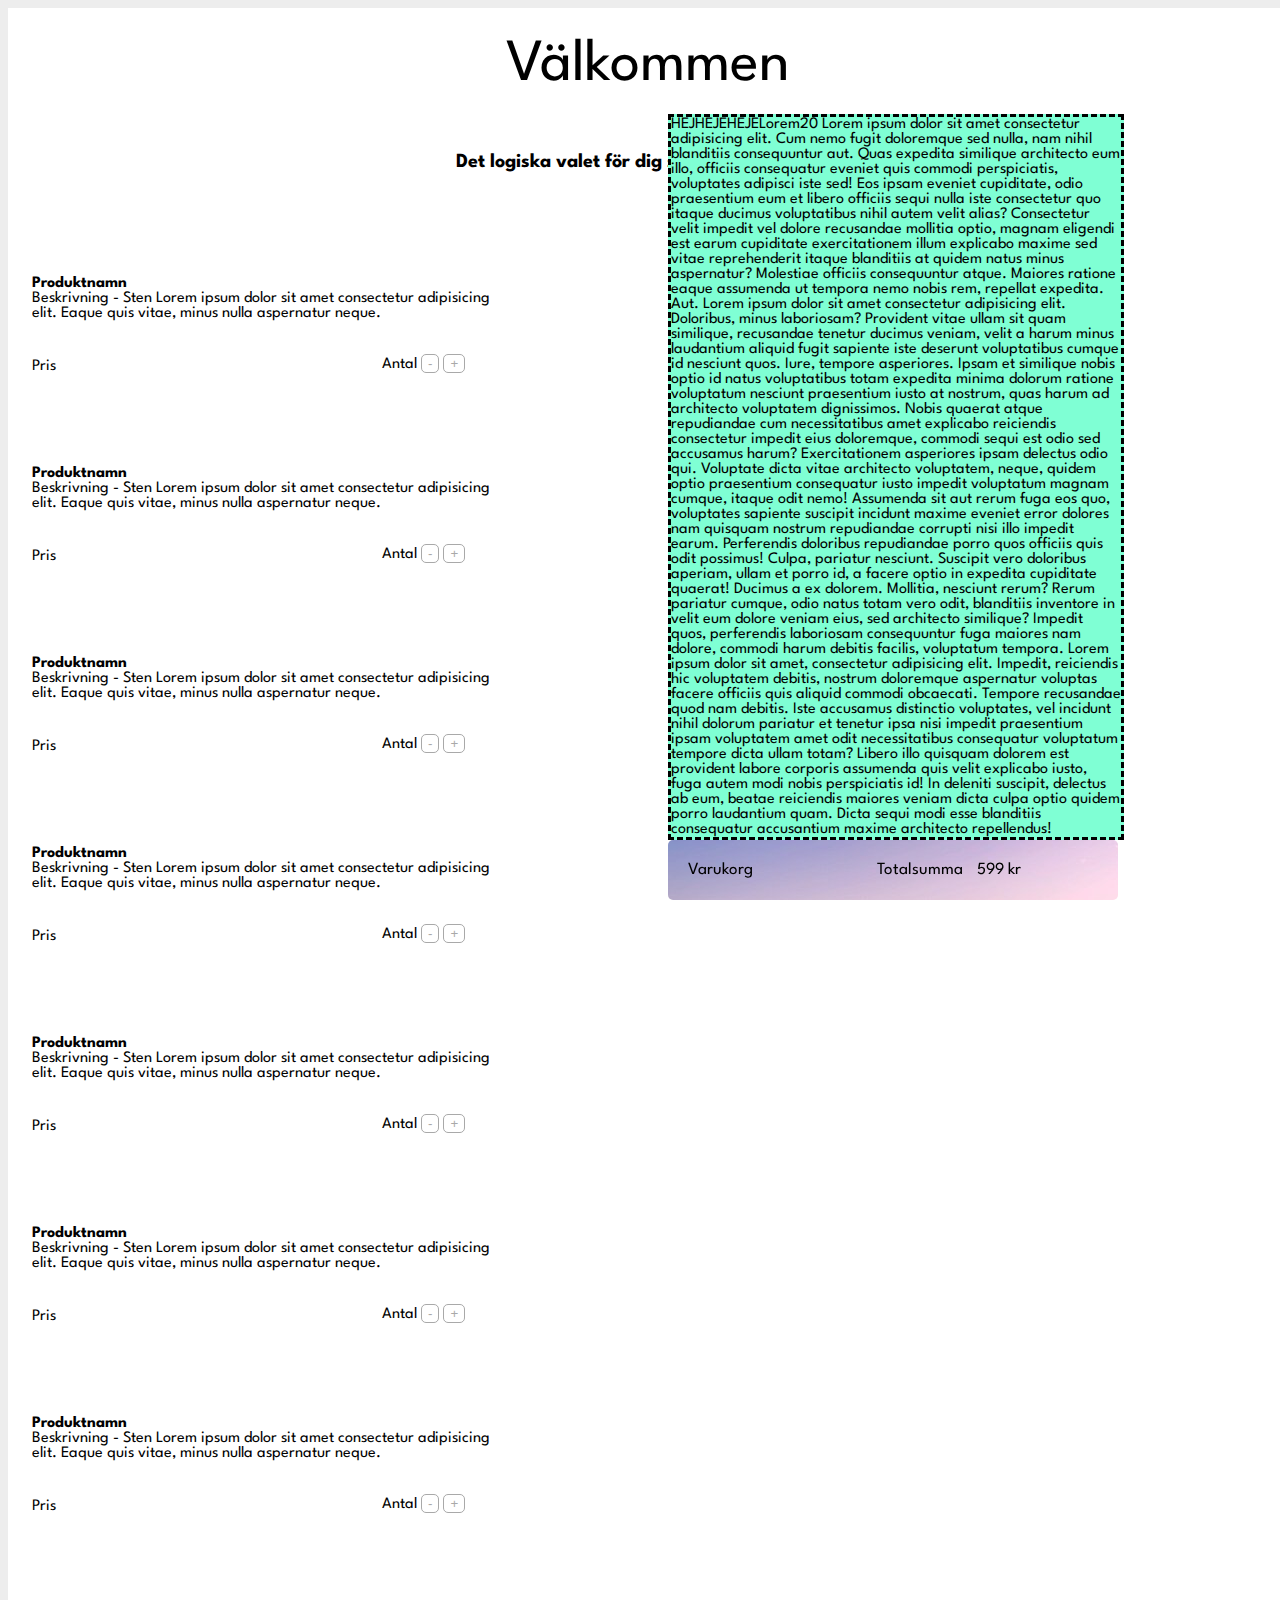
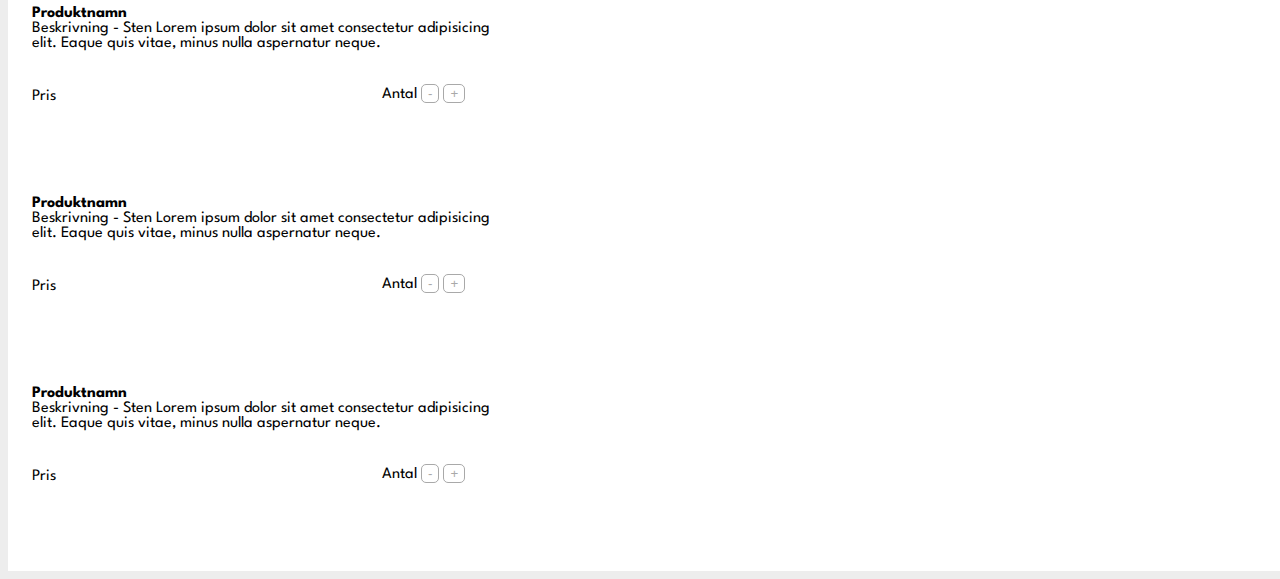
==== index.html @ 33270075 "cartexpanded" ====
<!DOCTYPE html>
<html lang="en">

<head>
    <meta charset="UTF-8">
    <meta name="viewport" content="width=device-width, initial-scale=1.0">
    <link rel="stylesheet" href="style.css">
    <title>Document</title>
    <link href="https://fonts.googleapis.com/css?family=Spartan&display=swap" rel="stylesheet">

</head>

<body>
    <header>Välkommen</header>
    <h1>Det logiska valet för dig som vill rena själen!</h1>
    <div id="container">

        <div id="productbox">
            <div class="product">
                <img src="https://via.placeholder.com/110" alt="">
                <div class="productinfo">
                    <div class="productname">Produktnamn</div>
                    <div class="description">Beskrivning - Sten Lorem ipsum dolor sit amet consectetur adipisicing elit. Eaque quis vitae, minus nulla aspernatur neque.
                    </div>
                    <div class="price">Pris</div>
                    <div class="amount">Antal</div>
                    <button class="minusbtn"> - </button>
                    <button class="plusbtn">+</button>
                </div>

            </div>
            <div class="product">
                <img src="https://via.placeholder.com/110" alt="">
                <div class="productinfo">
                    <div class="productname">Produktnamn</div>
                    <div class="description">Beskrivning - Sten Lorem ipsum dolor sit amet consectetur adipisicing elit. Eaque quis vitae, minus nulla aspernatur neque.
                    </div>
                    <div class="price">Pris</div>
                    <div class="amount">Antal</div>
                    <button class="minusbtn">-</button>
                    <button class="plusbtn">+</button>
                </div>

            </div>

            <div class="product">
                <img src="https://via.placeholder.com/110" alt="">
                <div class="productinfo">
                    <div class="productname">Produktnamn</div>
                    <div class="description">Beskrivning - Sten Lorem ipsum dolor sit amet consectetur adipisicing elit. Eaque quis vitae, minus nulla aspernatur neque.
                    </div>
                    <div class="price">Pris</div>
                    <div class="amount">Antal</div>
                    <button class="minusbtn">-</button>
                    <button class="plusbtn">+</button>
                </div>

            </div>

            <div class="product">
                <img src="https://via.placeholder.com/110" alt="">
                <div class="productinfo">
                    <div class="productname">Produktnamn</div>
                    <div class="description">Beskrivning - Sten Lorem ipsum dolor sit amet consectetur adipisicing elit. Eaque quis vitae, minus nulla aspernatur neque.
                    </div>
                    <div class="price">Pris</div>
                    <div class="amount">Antal</div>
                    <button class="minusbtn">-</button>
                    <button class="plusbtn">+</button>
                </div>

            </div>

            <div class="product">
                <img src="https://via.placeholder.com/110" alt="">
                <div class="productinfo">
                    <div class="productname">Produktnamn</div>
                    <div class="description">Beskrivning - Sten Lorem ipsum dolor sit amet consectetur adipisicing elit. Eaque quis vitae, minus nulla aspernatur neque.
                    </div>
                    <div class="price">Pris</div>
                    <div class="amount">Antal</div>
                    <button class="minusbtn">-</button>
                    <button class="plusbtn">+</button>
                </div>

            </div>

            <div class="product">
                <img src="https://via.placeholder.com/110" alt="">
                <div class="productinfo">
                    <div class="productname">Produktnamn</div>
                    <div class="description">Beskrivning - Sten Lorem ipsum dolor sit amet consectetur adipisicing elit. Eaque quis vitae, minus nulla aspernatur neque.
                    </div>
                    <div class="price">Pris</div>
                    <div class="amount">Antal</div>
                    <button class="minusbtn"> - </button>
                    <button class="plusbtn">+</button>
                </div>

            </div>
            <div class="product">
                <img src="https://via.placeholder.com/110" alt="">
                <div class="productinfo">
                    <div class="productname">Produktnamn</div>
                    <div class="description">Beskrivning - Sten Lorem ipsum dolor sit amet consectetur adipisicing elit. Eaque quis vitae, minus nulla aspernatur neque.
                    </div>
                    <div class="price">Pris</div>
                    <div class="amount">Antal</div>
                    <button class="minusbtn">-</button>
                    <button class="plusbtn">+</button>
                </div>

            </div>

            <div class="product">
                <img src="https://via.placeholder.com/110" alt="">
                <div class="productinfo">
                    <div class="productname">Produktnamn</div>
                    <div class="description">Beskrivning - Sten Lorem ipsum dolor sit amet consectetur adipisicing elit. Eaque quis vitae, minus nulla aspernatur neque.
                    </div>
                    <div class="price">Pris</div>
                    <div class="amount">Antal</div>
                    <button class="minusbtn">-</button>
                    <button class="plusbtn">+</button>
                </div>

            </div>

            <div class="product">
                <img src="https://via.placeholder.com/110" alt="">
                <div class="productinfo">
                    <div class="productname">Produktnamn</div>
                    <div class="description">Beskrivning - Sten Lorem ipsum dolor sit amet consectetur adipisicing elit. Eaque quis vitae, minus nulla aspernatur neque.
                    </div>
                    <div class="price">Pris</div>
                    <div class="amount">Antal</div>
                    <button class="minusbtn">-</button>
                    <button class="plusbtn">+</button>
                </div>

            </div>

            <div class="product">
                <img src="https://via.placeholder.com/110" alt="">
                <div class="productinfo">
                    <div class="productname">Produktnamn</div>
                    <div class="description">Beskrivning - Sten Lorem ipsum dolor sit amet consectetur adipisicing elit. Eaque quis vitae, minus nulla aspernatur neque.
                    </div>
                    <div class="price">Pris</div>
                    <div class="amount">Antal</div>
                    <button class="minusbtn">-</button>
                    <button class="plusbtn">+</button>
                </div>

            </div>


        </div>
        <div id="cartbox">
            <div id="cartexpanded">HEJHEJEHEJELorem20 Lorem ipsum dolor sit amet consectetur adipisicing elit. Cum nemo fugit doloremque sed nulla, nam nihil blanditiis consequuntur aut. Quas expedita similique architecto eum illo, officiis consequatur eveniet quis commodi perspiciatis, voluptates adipisci iste sed! Eos ipsam eveniet cupiditate, odio praesentium eum et libero officiis sequi nulla iste consectetur quo itaque ducimus voluptatibus nihil autem velit alias? Consectetur velit impedit vel dolore recusandae mollitia optio, magnam eligendi est earum cupiditate exercitationem illum explicabo maxime sed vitae reprehenderit itaque blanditiis at quidem natus minus aspernatur? Molestiae officiis consequuntur atque. Maiores ratione eaque assumenda ut tempora nemo nobis rem, repellat expedita. Aut. Lorem ipsum dolor sit amet consectetur adipisicing elit. Doloribus, minus laboriosam? Provident vitae ullam sit quam similique, recusandae tenetur ducimus veniam, velit a harum minus laudantium aliquid fugit sapiente iste deserunt voluptatibus cumque id nesciunt quos. Iure, tempore asperiores. Ipsam et similique nobis optio id natus voluptatibus totam expedita minima dolorum ratione voluptatum nesciunt praesentium iusto at nostrum, quas harum ad architecto voluptatem dignissimos. Nobis quaerat atque repudiandae cum necessitatibus amet explicabo reiciendis consectetur impedit eius doloremque, commodi sequi est odio sed accusamus harum? Exercitationem asperiores ipsam delectus odio qui. Voluptate dicta vitae architecto voluptatem, neque, quidem optio praesentium consequatur iusto impedit voluptatum magnam cumque, itaque odit nemo! Assumenda sit aut rerum fuga eos quo, voluptates sapiente suscipit incidunt maxime eveniet error dolores nam quisquam nostrum repudiandae corrupti nisi illo impedit earum. Perferendis doloribus repudiandae porro quos officiis quis odit possimus! Culpa, pariatur nesciunt. Suscipit vero doloribus aperiam, ullam et porro id, a facere optio in expedita cupiditate quaerat! Ducimus a ex dolorem. Mollitia, nesciunt rerum? Rerum pariatur cumque, odio natus totam vero odit, blanditiis inventore in velit eum dolore veniam eius, sed architecto similique? Impedit quos, perferendis laboriosam consequuntur fuga maiores nam dolore, commodi harum debitis facilis, voluptatum tempora. Lorem ipsum dolor sit amet, consectetur adipisicing elit. Impedit, reiciendis hic voluptatem debitis, nostrum doloremque aspernatur voluptas facere officiis quis aliquid commodi obcaecati. Tempore recusandae quod nam debitis. Iste accusamus distinctio voluptates, vel incidunt nihil dolorum pariatur et tenetur ipsa nisi impedit praesentium ipsam voluptatem amet odit necessitatibus consequatur voluptatum tempore dicta ullam totam? Libero illo quisquam dolorem est provident labore corporis assumenda quis velit explicabo iusto, fuga autem modi nobis perspiciatis id! In deleniti suscipit, delectus ab eum, beatae reiciendis maiores veniam dicta culpa optio quidem porro laudantium quam. Dicta sequi modi esse blanditiis consequatur accusantium maxime architecto repellendus!

            </div>
            <div id="cart">
<div id="carttext">Varukorg</div> <div id="sumtext">Totalsumma</div> <div id="sum">599 kr</div>
            </div>
        </div>
    </div>
    
    <script src="https://ajax.googleapis.com/ajax/libs/jquery/3.4.1/jquery.min.js"></script>

    <script src="index.js"></script>

</body>

</html>
---- style.css ----
body{
    background-color: #ededed;
}

header{
    text-align: center;
    font-family: 'Spartan', sans-serif;
    font-size: 60px;
padding-top: 30px;
padding-bottom: 30px;
    width: 1280px;
    background-color: #fff;
    margin:auto;
}

h1{
    text-align: center;
    font-family: 'Spartan', sans-serif;
    font-size: 20px;
    padding-bottom: 100px;
    padding-top: 30px;
    width: 1280px;
    background-color: #fff;
    margin:auto;
}

#container {
    box-sizing: border-box;
    width: 1280px;
    margin: auto;
    font-family: 'Spartan', sans-serif;
    display: flex;
    background-color: #fff;


}

#productbox {
    margin: auto;
    width: 600px;

    display: inline-block;
    position: relative;
}

#cartbox {
    margin: auto;

    width: 600px;
    height: 800px;
    display: inline-block;
    position: relative;
    top:0px;
}

#cart{
    background-image: url(../images/sea.jpg);
    height: 60px;
    width: 450px;

    position: fixed;

    border-radius: 5px;
    bottom: 0px;
    color: black;
    cursor: pointer;

}

#cart:hover {
    transition: ease 0.3s;
    filter: brightness(110%);
}



.product{
border: 1px;
height: 110px;
margin-bottom: 80px;

}

.productinfo{
    display: inline-block;
    position: relative;
    bottom: 0px;
    height: 100px;
}

.product img{
display: inline-block;
bottom: 10px;
}

.productname{
display: inline-block;
font-weight: bold;
position: relative;
top: 5px;

}

.description{
height: 60px;
overflow: hidden;
width: 470px;
position: relative;
top: 5px;
}

.price{
position: relative;
top: 13px;
}

.amount{
    display: inline;
    margin-left: 350px;
position: relative;
bottom: 7px;
}

.minusbtn{
display: inline;
position: relative;
bottom: 7px;
border-radius: 5px;
background-color: #fff;
border: 1px;
color: darkgrey;
font-size: px;
border-color: darkgrey;
border-style: solid;
cursor: pointer;
}

.plusbtn{
    display: inline;
    position: relative;
    bottom: 7px;
    border-radius: 5px;
background-color: #fff;
border: 1px;
color: darkgrey;
font-size: px;
border-color: darkgrey;
border-style: solid;
cursor: pointer;


}

#cart div{
    display: inline;
    position: relative;
    top:22px;
    font-size: 17px;

}
#carttext{
padding-left: 20px;
}
#sumtext{
margin-left: 120px;
}
#sum{
margin-left: 10px;
}


#cartexpanded{
    transition: 0.2s ease-out;
    border-style: dashed;
    background-color: aquamarine;
    position: fixed;
    bottom: 60px;
    width: 450px;
    overflow: scroll;
    max-height: 800px;
}


#cartexpanded::-webkit-scrollbar {
    display: none;
}
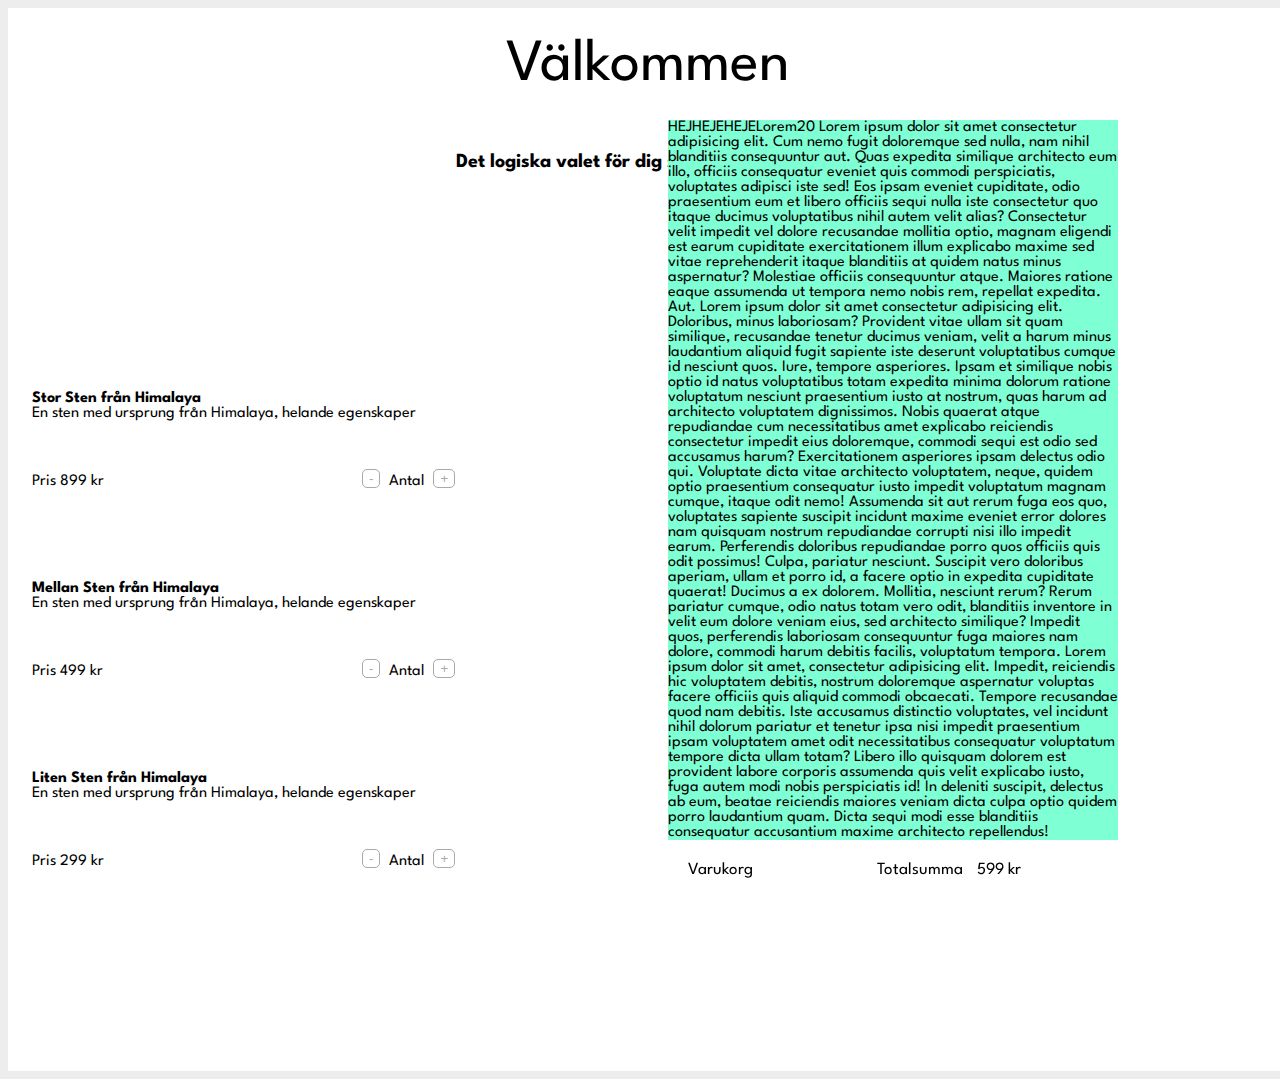
==== commit 26344615: "removed placeholders, changed amount-location" ====
--- a/index.html
+++ b/index.html
@@ -16,143 +16,7 @@
     <div id="container">
 
         <div id="productbox">
-            <div class="product">
-                <img src="https://via.placeholder.com/110" alt="">
-                <div class="productinfo">
-                    <div class="productname">Produktnamn</div>
-                    <div class="description">Beskrivning - Sten Lorem ipsum dolor sit amet consectetur adipisicing elit. Eaque quis vitae, minus nulla aspernatur neque.
-                    </div>
-                    <div class="price">Pris</div>
-                    <div class="amount">Antal</div>
-                    <button class="minusbtn"> - </button>
-                    <button class="plusbtn">+</button>
-                </div>
-
-            </div>
-            <div class="product">
-                <img src="https://via.placeholder.com/110" alt="">
-                <div class="productinfo">
-                    <div class="productname">Produktnamn</div>
-                    <div class="description">Beskrivning - Sten Lorem ipsum dolor sit amet consectetur adipisicing elit. Eaque quis vitae, minus nulla aspernatur neque.
-                    </div>
-                    <div class="price">Pris</div>
-                    <div class="amount">Antal</div>
-                    <button class="minusbtn">-</button>
-                    <button class="plusbtn">+</button>
-                </div>
-
-            </div>
-
-            <div class="product">
-                <img src="https://via.placeholder.com/110" alt="">
-                <div class="productinfo">
-                    <div class="productname">Produktnamn</div>
-                    <div class="description">Beskrivning - Sten Lorem ipsum dolor sit amet consectetur adipisicing elit. Eaque quis vitae, minus nulla aspernatur neque.
-                    </div>
-                    <div class="price">Pris</div>
-                    <div class="amount">Antal</div>
-                    <button class="minusbtn">-</button>
-                    <button class="plusbtn">+</button>
-                </div>
-
-            </div>
-
-            <div class="product">
-                <img src="https://via.placeholder.com/110" alt="">
-                <div class="productinfo">
-                    <div class="productname">Produktnamn</div>
-                    <div class="description">Beskrivning - Sten Lorem ipsum dolor sit amet consectetur adipisicing elit. Eaque quis vitae, minus nulla aspernatur neque.
-                    </div>
-                    <div class="price">Pris</div>
-                    <div class="amount">Antal</div>
-                    <button class="minusbtn">-</button>
-                    <button class="plusbtn">+</button>
-                </div>
-
-            </div>
-
-            <div class="product">
-                <img src="https://via.placeholder.com/110" alt="">
-                <div class="productinfo">
-                    <div class="productname">Produktnamn</div>
-                    <div class="description">Beskrivning - Sten Lorem ipsum dolor sit amet consectetur adipisicing elit. Eaque quis vitae, minus nulla aspernatur neque.
-                    </div>
-                    <div class="price">Pris</div>
-                    <div class="amount">Antal</div>
-                    <button class="minusbtn">-</button>
-                    <button class="plusbtn">+</button>
-                </div>
-
-            </div>
-
-            <div class="product">
-                <img src="https://via.placeholder.com/110" alt="">
-                <div class="productinfo">
-                    <div class="productname">Produktnamn</div>
-                    <div class="description">Beskrivning - Sten Lorem ipsum dolor sit amet consectetur adipisicing elit. Eaque quis vitae, minus nulla aspernatur neque.
-                    </div>
-                    <div class="price">Pris</div>
-                    <div class="amount">Antal</div>
-                    <button class="minusbtn"> - </button>
-                    <button class="plusbtn">+</button>
-                </div>
-
-            </div>
-            <div class="product">
-                <img src="https://via.placeholder.com/110" alt="">
-                <div class="productinfo">
-                    <div class="productname">Produktnamn</div>
-                    <div class="description">Beskrivning - Sten Lorem ipsum dolor sit amet consectetur adipisicing elit. Eaque quis vitae, minus nulla aspernatur neque.
-                    </div>
-                    <div class="price">Pris</div>
-                    <div class="amount">Antal</div>
-                    <button class="minusbtn">-</button>
-                    <button class="plusbtn">+</button>
-                </div>
-
-            </div>
-
-            <div class="product">
-                <img src="https://via.placeholder.com/110" alt="">
-                <div class="productinfo">
-                    <div class="productname">Produktnamn</div>
-                    <div class="description">Beskrivning - Sten Lorem ipsum dolor sit amet consectetur adipisicing elit. Eaque quis vitae, minus nulla aspernatur neque.
-                    </div>
-                    <div class="price">Pris</div>
-                    <div class="amount">Antal</div>
-                    <button class="minusbtn">-</button>
-                    <button class="plusbtn">+</button>
-                </div>
-
-            </div>
-
-            <div class="product">
-                <img src="https://via.placeholder.com/110" alt="">
-                <div class="productinfo">
-                    <div class="productname">Produktnamn</div>
-                    <div class="description">Beskrivning - Sten Lorem ipsum dolor sit amet consectetur adipisicing elit. Eaque quis vitae, minus nulla aspernatur neque.
-                    </div>
-                    <div class="price">Pris</div>
-                    <div class="amount">Antal</div>
-                    <button class="minusbtn">-</button>
-                    <button class="plusbtn">+</button>
-                </div>
-
-            </div>
-
-            <div class="product">
-                <img src="https://via.placeholder.com/110" alt="">
-                <div class="productinfo">
-                    <div class="productname">Produktnamn</div>
-                    <div class="description">Beskrivning - Sten Lorem ipsum dolor sit amet consectetur adipisicing elit. Eaque quis vitae, minus nulla aspernatur neque.
-                    </div>
-                    <div class="price">Pris</div>
-                    <div class="amount">Antal</div>
-                    <button class="minusbtn">-</button>
-                    <button class="plusbtn">+</button>
-                </div>
-
-            </div>
+            
 
 
         </div>
--- a/style.css
+++ b/style.css
@@ -54,7 +54,7 @@
 }
 
 #cart{
-    background-image: url(../images/sea.jpg);
+    background-image: url(../ProjectNature/images/sea.jpg);
     height: 60px;
     width: 450px;
 
@@ -116,9 +116,10 @@
 
 .amount{
     display: inline;
-    margin-left: 350px;
-position: relative;
-bottom: 7px;
+    margin-left: 0px;
+position: relative;
+bottom: 5px;
+left: 335px;
 }
 
 .minusbtn{
@@ -129,10 +130,10 @@
 background-color: #fff;
 border: 1px;
 color: darkgrey;
-font-size: px;
 border-color: darkgrey;
 border-style: solid;
 cursor: pointer;
+left: 330px;
 }
 
 .plusbtn{
@@ -143,12 +144,10 @@
 background-color: #fff;
 border: 1px;
 color: darkgrey;
-font-size: px;
 border-color: darkgrey;
 border-style: solid;
 cursor: pointer;
-
-
+left: 340px;
 }
 
 #cart div{
@@ -171,7 +170,6 @@
 
 #cartexpanded{
     transition: 0.2s ease-out;
-    border-style: dashed;
     background-color: aquamarine;
     position: fixed;
     bottom: 60px;
@@ -183,4 +181,21 @@
 
 #cartexpanded::-webkit-scrollbar {
     display: none;
+}
+
+#cartexpanded button{
+    display: inline-block;
+    border-radius: 5px;
+    background-color: #fff;
+    border: 1px;
+    color: rgb(0, 0, 0);
+    font-size: 16px;
+    border-color: darkgrey;
+    border-style: solid;
+    cursor: pointer;
+    font-family: 'Spartan', sans-serif;
+    padding: 10px;
+    margin: 30px;
+    position: relative;
+    left: 50px;
 }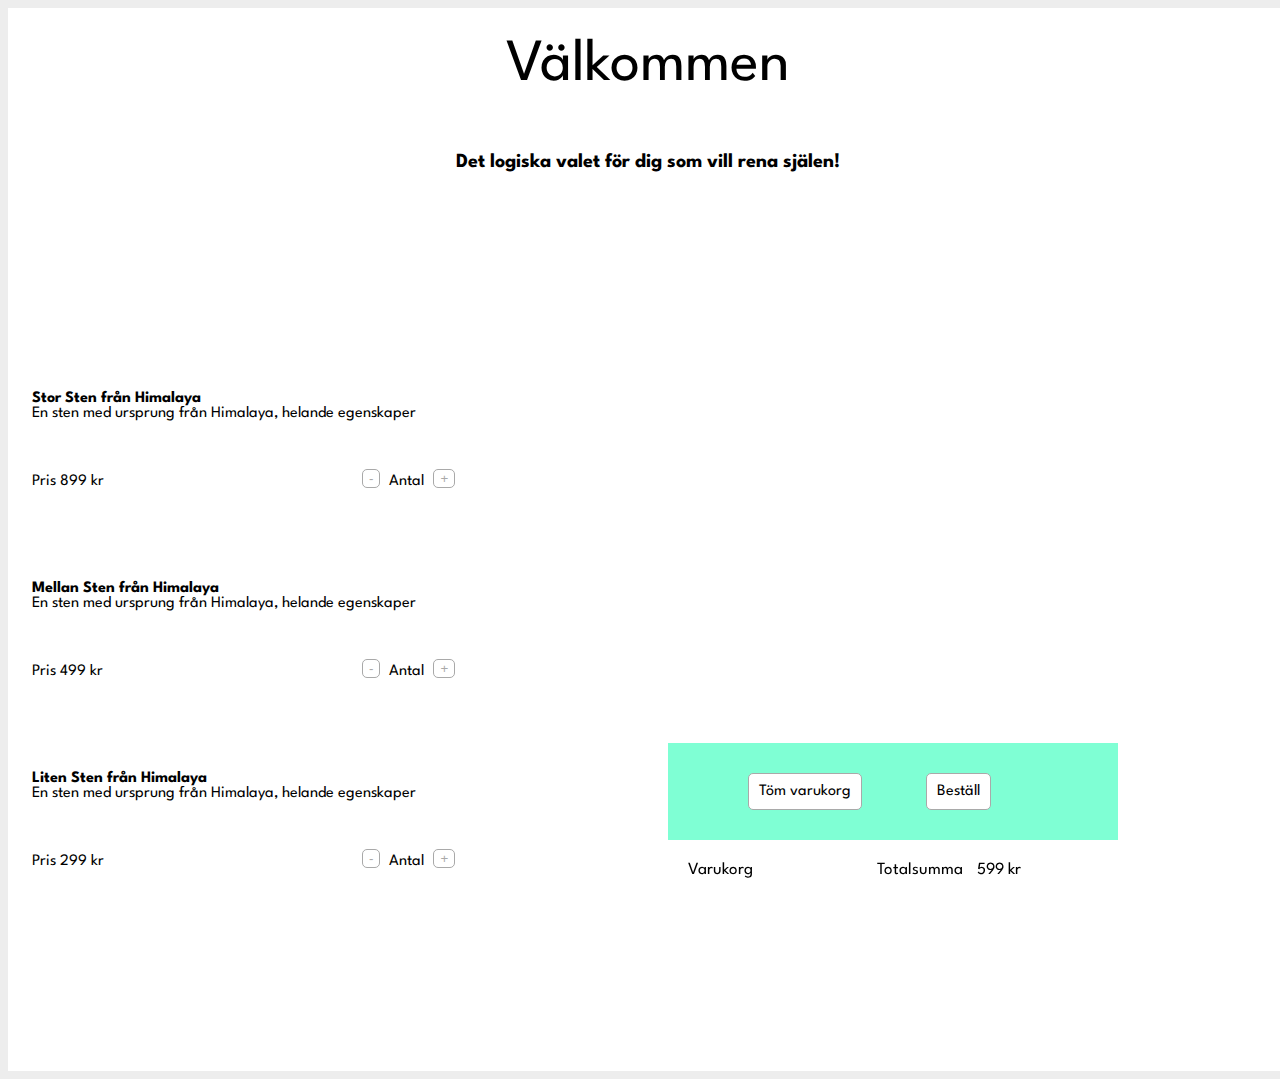
==== commit 2f9e4fd9: "added buttons in cartextended" ====
--- a/index.html
+++ b/index.html
@@ -21,8 +21,9 @@
 
         </div>
         <div id="cartbox">
-            <div id="cartexpanded">HEJHEJEHEJELorem20 Lorem ipsum dolor sit amet consectetur adipisicing elit. Cum nemo fugit doloremque sed nulla, nam nihil blanditiis consequuntur aut. Quas expedita similique architecto eum illo, officiis consequatur eveniet quis commodi perspiciatis, voluptates adipisci iste sed! Eos ipsam eveniet cupiditate, odio praesentium eum et libero officiis sequi nulla iste consectetur quo itaque ducimus voluptatibus nihil autem velit alias? Consectetur velit impedit vel dolore recusandae mollitia optio, magnam eligendi est earum cupiditate exercitationem illum explicabo maxime sed vitae reprehenderit itaque blanditiis at quidem natus minus aspernatur? Molestiae officiis consequuntur atque. Maiores ratione eaque assumenda ut tempora nemo nobis rem, repellat expedita. Aut. Lorem ipsum dolor sit amet consectetur adipisicing elit. Doloribus, minus laboriosam? Provident vitae ullam sit quam similique, recusandae tenetur ducimus veniam, velit a harum minus laudantium aliquid fugit sapiente iste deserunt voluptatibus cumque id nesciunt quos. Iure, tempore asperiores. Ipsam et similique nobis optio id natus voluptatibus totam expedita minima dolorum ratione voluptatum nesciunt praesentium iusto at nostrum, quas harum ad architecto voluptatem dignissimos. Nobis quaerat atque repudiandae cum necessitatibus amet explicabo reiciendis consectetur impedit eius doloremque, commodi sequi est odio sed accusamus harum? Exercitationem asperiores ipsam delectus odio qui. Voluptate dicta vitae architecto voluptatem, neque, quidem optio praesentium consequatur iusto impedit voluptatum magnam cumque, itaque odit nemo! Assumenda sit aut rerum fuga eos quo, voluptates sapiente suscipit incidunt maxime eveniet error dolores nam quisquam nostrum repudiandae corrupti nisi illo impedit earum. Perferendis doloribus repudiandae porro quos officiis quis odit possimus! Culpa, pariatur nesciunt. Suscipit vero doloribus aperiam, ullam et porro id, a facere optio in expedita cupiditate quaerat! Ducimus a ex dolorem. Mollitia, nesciunt rerum? Rerum pariatur cumque, odio natus totam vero odit, blanditiis inventore in velit eum dolore veniam eius, sed architecto similique? Impedit quos, perferendis laboriosam consequuntur fuga maiores nam dolore, commodi harum debitis facilis, voluptatum tempora. Lorem ipsum dolor sit amet, consectetur adipisicing elit. Impedit, reiciendis hic voluptatem debitis, nostrum doloremque aspernatur voluptas facere officiis quis aliquid commodi obcaecati. Tempore recusandae quod nam debitis. Iste accusamus distinctio voluptates, vel incidunt nihil dolorum pariatur et tenetur ipsa nisi impedit praesentium ipsam voluptatem amet odit necessitatibus consequatur voluptatum tempore dicta ullam totam? Libero illo quisquam dolorem est provident labore corporis assumenda quis velit explicabo iusto, fuga autem modi nobis perspiciatis id! In deleniti suscipit, delectus ab eum, beatae reiciendis maiores veniam dicta culpa optio quidem porro laudantium quam. Dicta sequi modi esse blanditiis consequatur accusantium maxime architecto repellendus!
-
+            <div id="cartexpanded">
+                <button>Töm varukorg</button>
+                <button>Beställ</button>
             </div>
             <div id="cart">
 <div id="carttext">Varukorg</div> <div id="sumtext">Totalsumma</div> <div id="sum">599 kr</div>
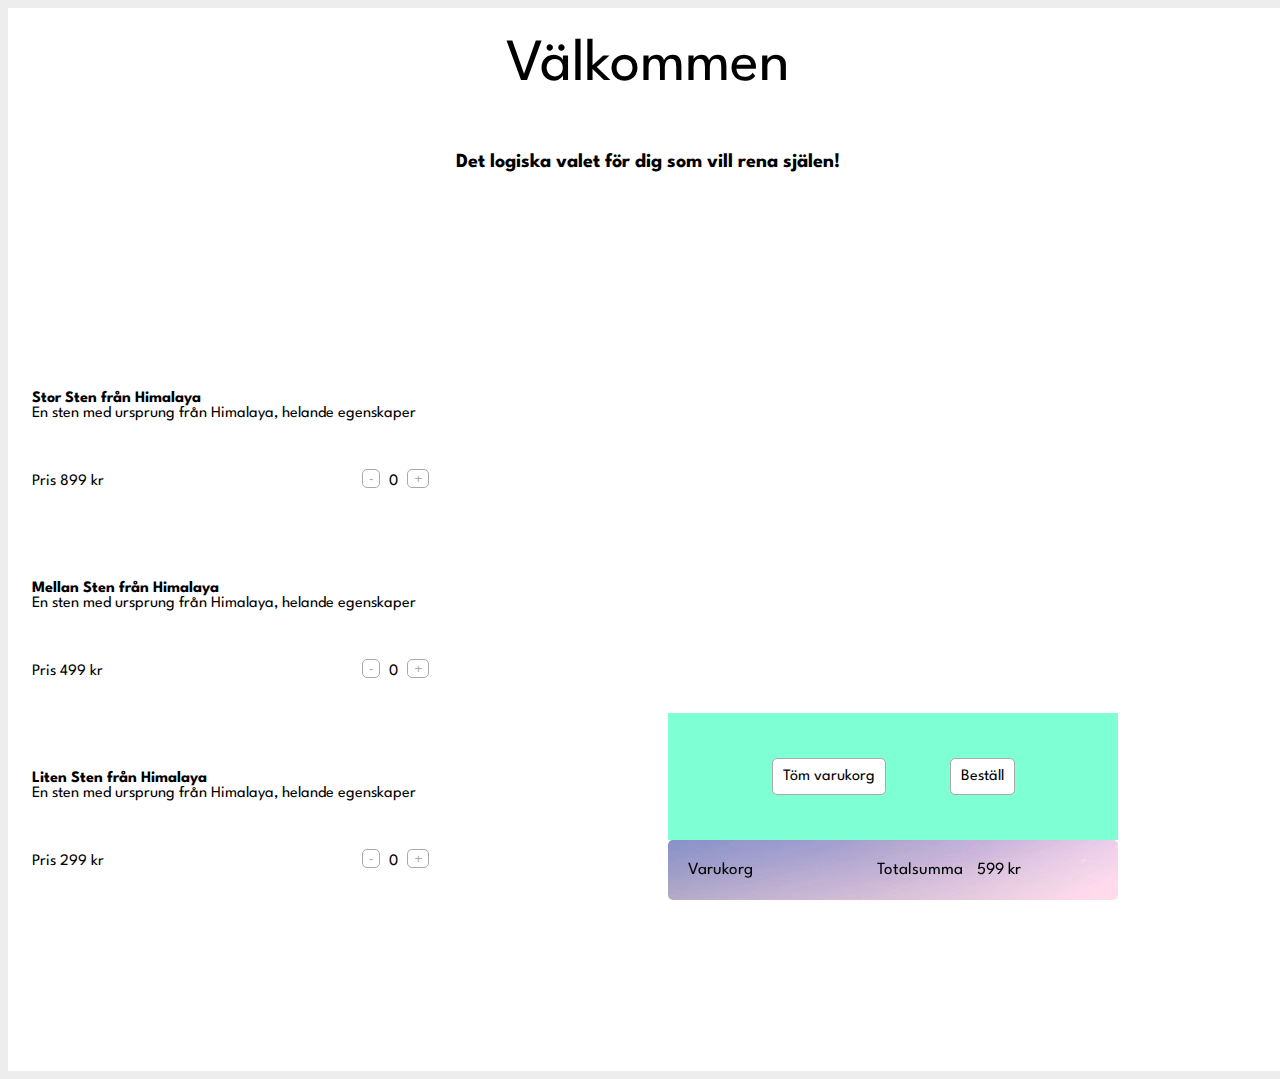
==== commit afcf7867: "No duplicates in cart" ====
--- a/index.html
+++ b/index.html
@@ -22,6 +22,7 @@
         </div>
         <div id="cartbox">
             <div id="cartexpanded">
+                <div id="cartproductbox"></div>
                 <button>Töm varukorg</button>
                 <button>Beställ</button>
             </div>
--- a/style.css
+++ b/style.css
@@ -1,201 +1,245 @@
-body{
-    background-color: #ededed;
-}
-
-header{
-    text-align: center;
-    font-family: 'Spartan', sans-serif;
-    font-size: 60px;
-padding-top: 30px;
-padding-bottom: 30px;
-    width: 1280px;
-    background-color: #fff;
-    margin:auto;
-}
-
-h1{
-    text-align: center;
-    font-family: 'Spartan', sans-serif;
-    font-size: 20px;
-    padding-bottom: 100px;
-    padding-top: 30px;
-    width: 1280px;
-    background-color: #fff;
-    margin:auto;
+body {
+  background-color: #ededed;
+}
+
+header {
+  text-align: center;
+  font-family: "Spartan", sans-serif;
+  font-size: 60px;
+  padding-top: 30px;
+  padding-bottom: 30px;
+  width: 1280px;
+  background-color: #fff;
+  margin: auto;
+}
+
+h1 {
+  text-align: center;
+  font-family: "Spartan", sans-serif;
+  font-size: 20px;
+  padding-bottom: 100px;
+  padding-top: 30px;
+  width: 1280px;
+  background-color: #fff;
+  margin: auto;
 }
 
 #container {
-    box-sizing: border-box;
-    width: 1280px;
-    margin: auto;
-    font-family: 'Spartan', sans-serif;
-    display: flex;
-    background-color: #fff;
-
-
+  box-sizing: border-box;
+  width: 1280px;
+  margin: auto;
+  font-family: "Spartan", sans-serif;
+  display: flex;
+  background-color: #fff;
+}
+
+#confirmationcontainer {
+  box-sizing: border-box;
+  width: 1280px;
+  margin: auto;
+  font-family: "Spartan", sans-serif;
+  background-color: #fff;
+  padding: 40px;
+}
+h2 {
+  padding: 15px;
+  text-align: center;
+}
+
+h3 {
+  padding: 40px;
+  text-align: center;
 }
 
 #productbox {
-    margin: auto;
-    width: 600px;
-
-    display: inline-block;
-    position: relative;
+  margin: auto;
+  width: 600px;
+
+  display: inline-block;
+  position: relative;
 }
 
 #cartbox {
-    margin: auto;
-
-    width: 600px;
-    height: 800px;
-    display: inline-block;
-    position: relative;
-    top:0px;
-}
-
-#cart{
-    background-image: url(../ProjectNature/images/sea.jpg);
-    height: 60px;
-    width: 450px;
-
-    position: fixed;
-
-    border-radius: 5px;
-    bottom: 0px;
-    color: black;
-    cursor: pointer;
-
+  margin: auto;
+
+  width: 600px;
+  height: 800px;
+  display: inline-block;
+  position: relative;
+  top: 0px;
+}
+
+#cart {
+  background-image: url(/images/sea.jpg);
+  height: 60px;
+  width: 450px;
+
+  position: fixed;
+
+  border-radius: 5px;
+  bottom: 0px;
+  color: black;
+  cursor: pointer;
 }
 
 #cart:hover {
-    transition: ease 0.3s;
-    filter: brightness(110%);
-}
-
-
-
-.product{
-border: 1px;
-height: 110px;
-margin-bottom: 80px;
-
-}
-
-.productinfo{
-    display: inline-block;
-    position: relative;
-    bottom: 0px;
-    height: 100px;
-}
-
-.product img{
-display: inline-block;
-bottom: 10px;
-}
-
-.productname{
-display: inline-block;
-font-weight: bold;
-position: relative;
-top: 5px;
-
-}
-
-.description{
-height: 60px;
-overflow: hidden;
-width: 470px;
-position: relative;
-top: 5px;
-}
-
-.price{
-position: relative;
-top: 13px;
-}
-
-.amount{
-    display: inline;
-    margin-left: 0px;
-position: relative;
-bottom: 5px;
-left: 335px;
-}
-
-.minusbtn{
-display: inline;
-position: relative;
-bottom: 7px;
-border-radius: 5px;
-background-color: #fff;
-border: 1px;
-color: darkgrey;
-border-color: darkgrey;
-border-style: solid;
-cursor: pointer;
-left: 330px;
-}
-
-.plusbtn{
-    display: inline;
-    position: relative;
-    bottom: 7px;
-    border-radius: 5px;
-background-color: #fff;
-border: 1px;
-color: darkgrey;
-border-color: darkgrey;
-border-style: solid;
-cursor: pointer;
-left: 340px;
-}
-
-#cart div{
-    display: inline;
-    position: relative;
-    top:22px;
-    font-size: 17px;
-
-}
-#carttext{
-padding-left: 20px;
-}
-#sumtext{
-margin-left: 120px;
-}
-#sum{
-margin-left: 10px;
-}
-
-
-#cartexpanded{
-    transition: 0.2s ease-out;
-    background-color: aquamarine;
-    position: fixed;
-    bottom: 60px;
-    width: 450px;
-    overflow: scroll;
-    max-height: 800px;
-}
-
+  transition: ease 0.3s;
+  filter: brightness(110%);
+}
+
+.product {
+  border: 1px;
+  height: 110px;
+  margin-bottom: 80px;
+}
+
+#productinfo {
+  display: inline-block;
+  position: relative;
+  bottom: 0px;
+  height: 100px;
+}
+
+.product img {
+  display: inline-block;
+  bottom: 10px;
+}
+
+.productname {
+  display: inline-block;
+  font-weight: bold;
+  position: relative;
+  top: 5px;
+}
+
+.description {
+  height: 60px;
+  overflow: hidden;
+  width: 470px;
+  position: relative;
+  top: 5px;
+}
+
+.price {
+  position: relative;
+  top: 13px;
+}
+
+.amount {
+  display: inline;
+  margin-left: 0px;
+  position: relative;
+  bottom: 5px;
+  left: 335px;
+}
+
+.minusbtn {
+  display: inline;
+  position: relative;
+  bottom: 7px;
+  border-radius: 5px;
+  background-color: #fff;
+  border: 1px;
+  color: darkgrey;
+  border-color: darkgrey;
+  border-style: solid;
+  cursor: pointer;
+  left: 330px;
+}
+
+.plusbtn {
+  display: inline;
+  position: relative;
+  bottom: 7px;
+  border-radius: 5px;
+  background-color: #fff;
+  border: 1px;
+  color: darkgrey;
+  border-color: darkgrey;
+  border-style: solid;
+  cursor: pointer;
+  left: 340px;
+}
+
+#cart div {
+  display: inline;
+  position: relative;
+  top: 22px;
+  font-size: 17px;
+}
+#carttext {
+  padding-left: 20px;
+}
+#sumtext {
+  margin-left: 120px;
+}
+#sum {
+  margin-left: 10px;
+}
+
+#cartexpanded {
+  box-sizing: border-box;
+  transition: 0.6s ease-out;
+  background-color: aquamarine;
+  text-align: center;
+  position: fixed;
+  overflow: scroll;
+  bottom: 60px;
+  width: 450px;
+  max-height: 800px;
+  padding: 15px;
+}
 
 #cartexpanded::-webkit-scrollbar {
-    display: none;
-}
-
-#cartexpanded button{
-    display: inline-block;
-    border-radius: 5px;
-    background-color: #fff;
-    border: 1px;
-    color: rgb(0, 0, 0);
-    font-size: 16px;
-    border-color: darkgrey;
-    border-style: solid;
-    cursor: pointer;
-    font-family: 'Spartan', sans-serif;
-    padding: 10px;
-    margin: 30px;
-    position: relative;
-    left: 50px;
-}+  display: none;
+}
+
+#cartexpanded button {
+  display: inline-block;
+  text-align: center;
+  border-radius: 5px;
+  background-color: #fff;
+  border: 1px;
+  color: rgb(0, 0, 0);
+  font-size: 16px;
+  border-color: darkgrey;
+  border-style: solid;
+  cursor: pointer;
+  font-family: "Spartan", sans-serif;
+  padding: 10px;
+  margin: 30px;
+  left: 0;
+  position: relative;
+}
+
+#print {
+  border-radius: 5px;
+  background-color: #fff;
+  border: 1px;
+  color: rgb(0, 0, 0);
+  font-size: 16px;
+  border-color: darkgrey;
+  border-style: solid;
+  cursor: pointer;
+  font-family: "Spartan", sans-serif;
+  padding: 10px;
+  margin-top: 30px;
+}
+
+
+#cartexpanded .amount {
+    left: 0px;
+}
+
+#cartexpanded .description {
+  visibility: hidden;
+}
+
+#cartexpanded .price {
+    top: 0;
+
+}
+
+#cartexpanded .productname {
+    top: 0px;
+}
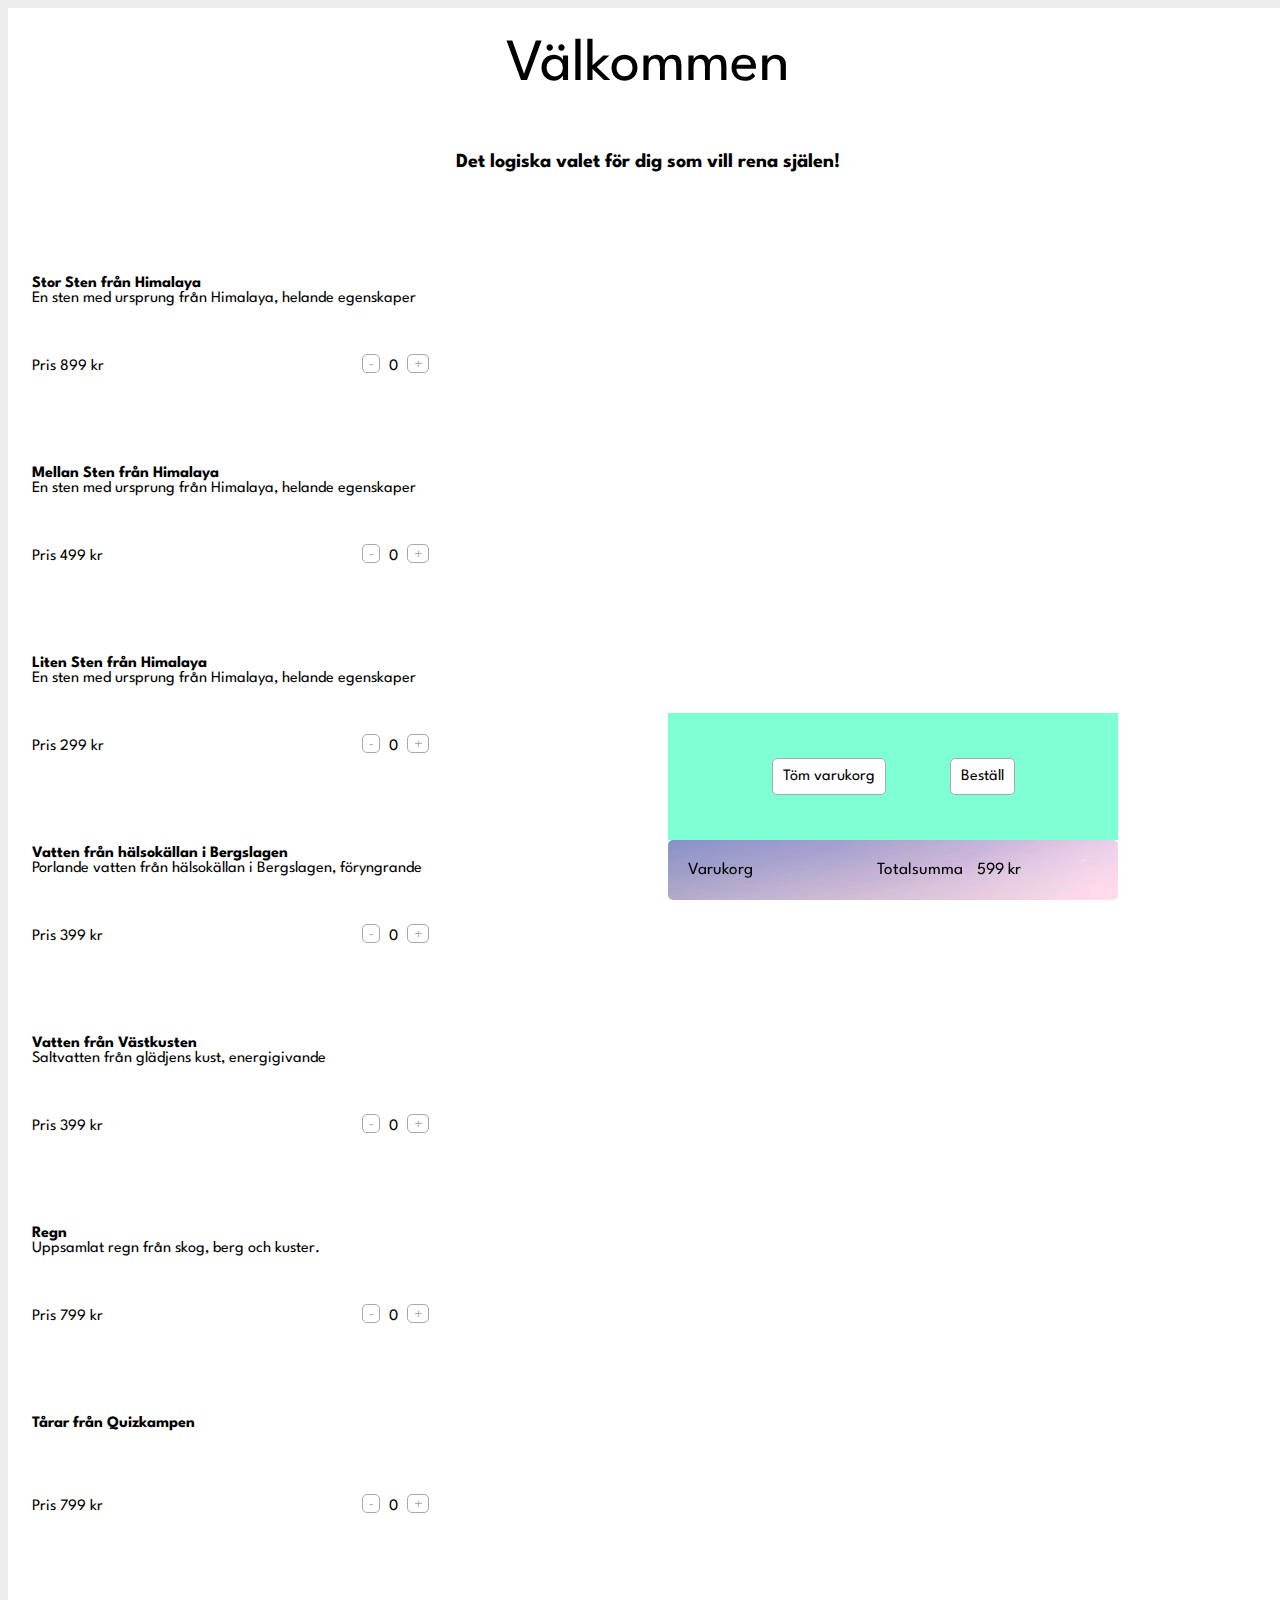
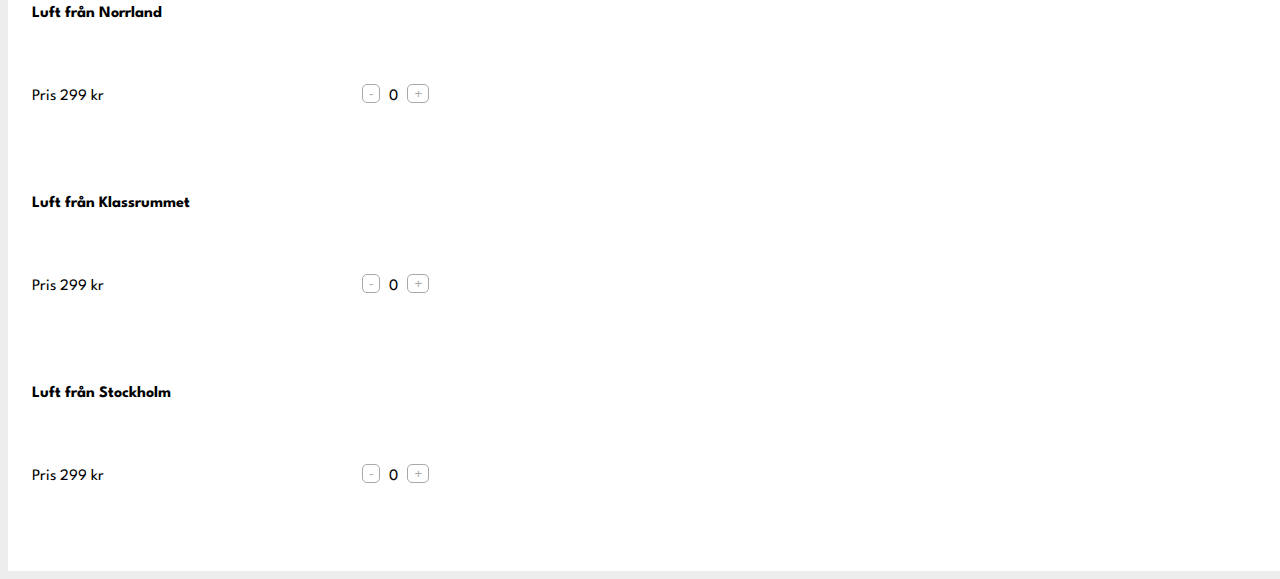
==== commit fe696cba: "products" ====
--- a/index.html
+++ b/index.html
@@ -16,22 +16,29 @@
     <div id="container">
 
         <div id="productbox">
-            
+
 
 
         </div>
         <div id="cartbox">
             <div id="cartexpanded">
                 <div id="cartproductbox"></div>
-                <button>Töm varukorg</button>
-                <button>Beställ</button>
+
+                <button id="clearcart">Töm varukorg</button>
+                <button id="order">Beställ</button>
+
             </div>
+
+
+
             <div id="cart">
-<div id="carttext">Varukorg</div> <div id="sumtext">Totalsumma</div> <div id="sum">599 kr</div>
+                <div id="carttext">Varukorg</div>
+                <div id="sumtext">Totalsumma</div>
+                <div id="sum">599 kr</div>
             </div>
         </div>
     </div>
-    
+
     <script src="https://ajax.googleapis.com/ajax/libs/jquery/3.4.1/jquery.min.js"></script>
 
     <script src="index.js"></script>
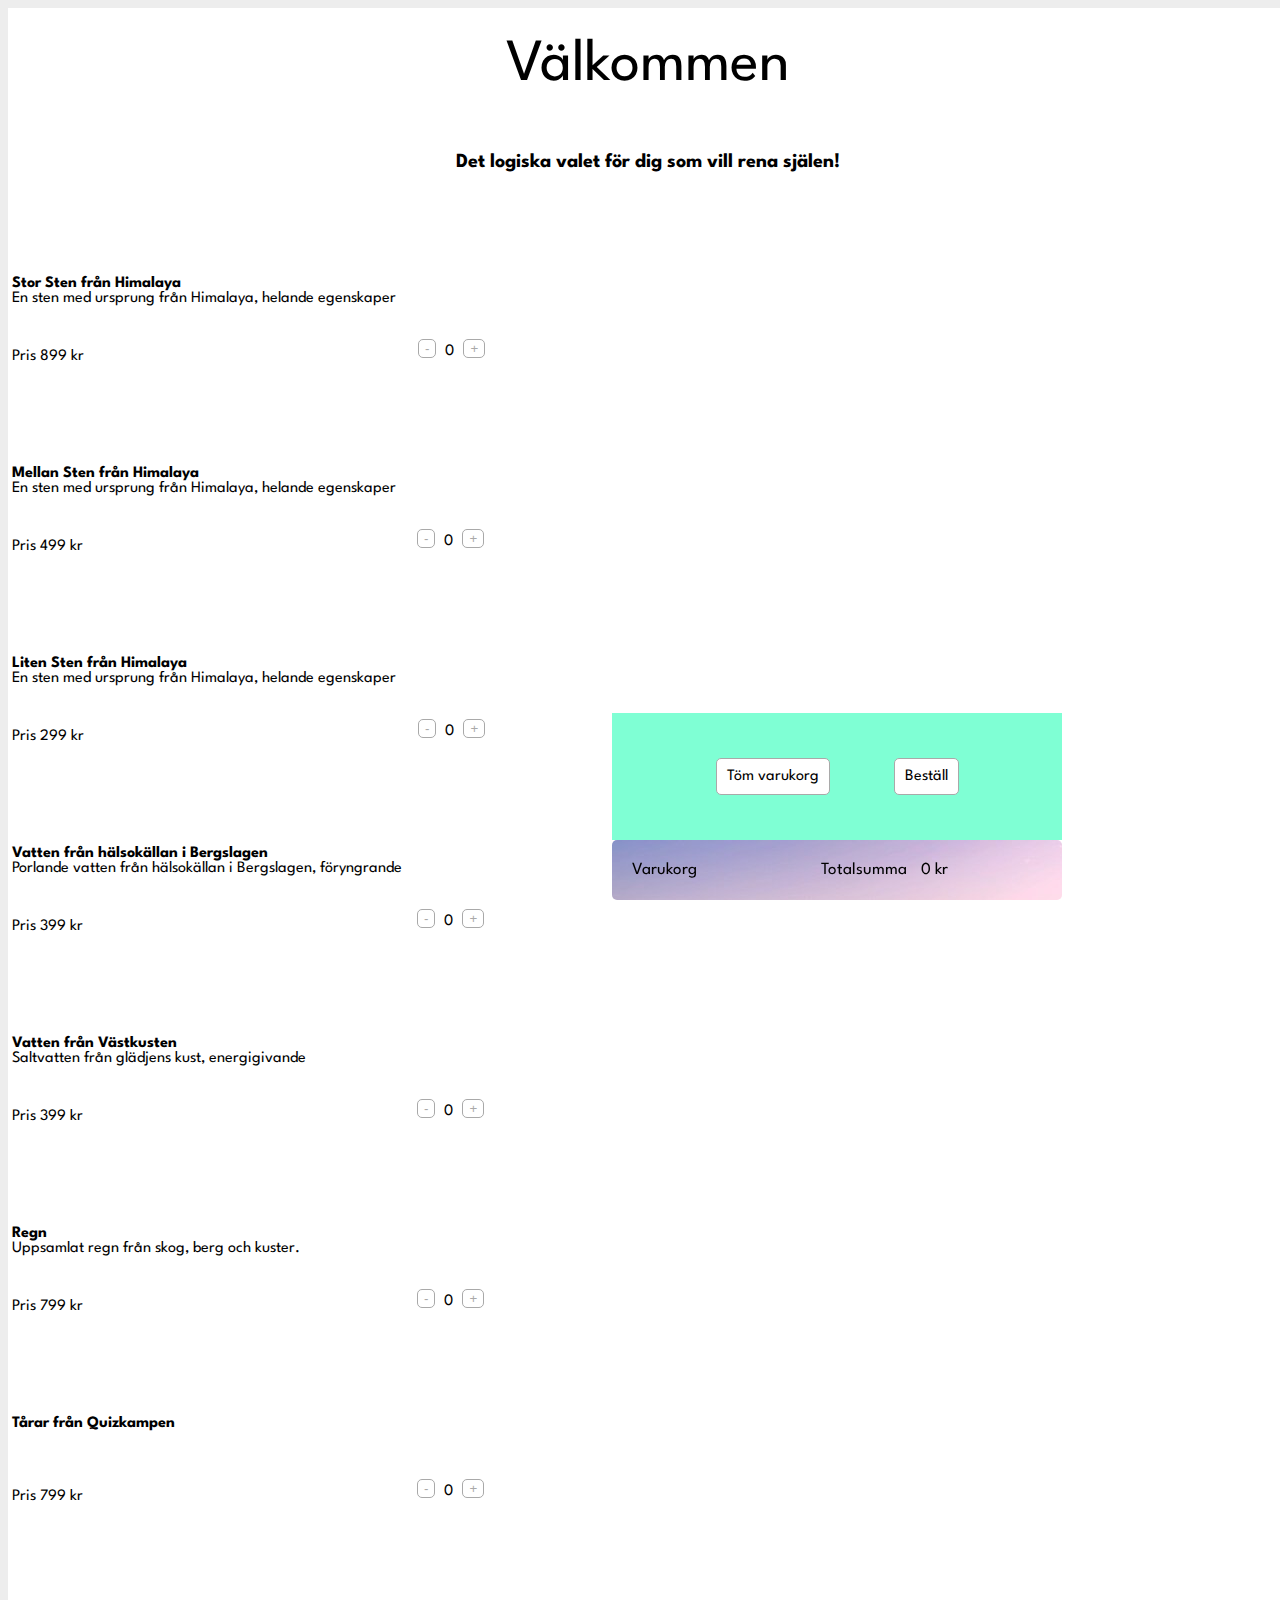
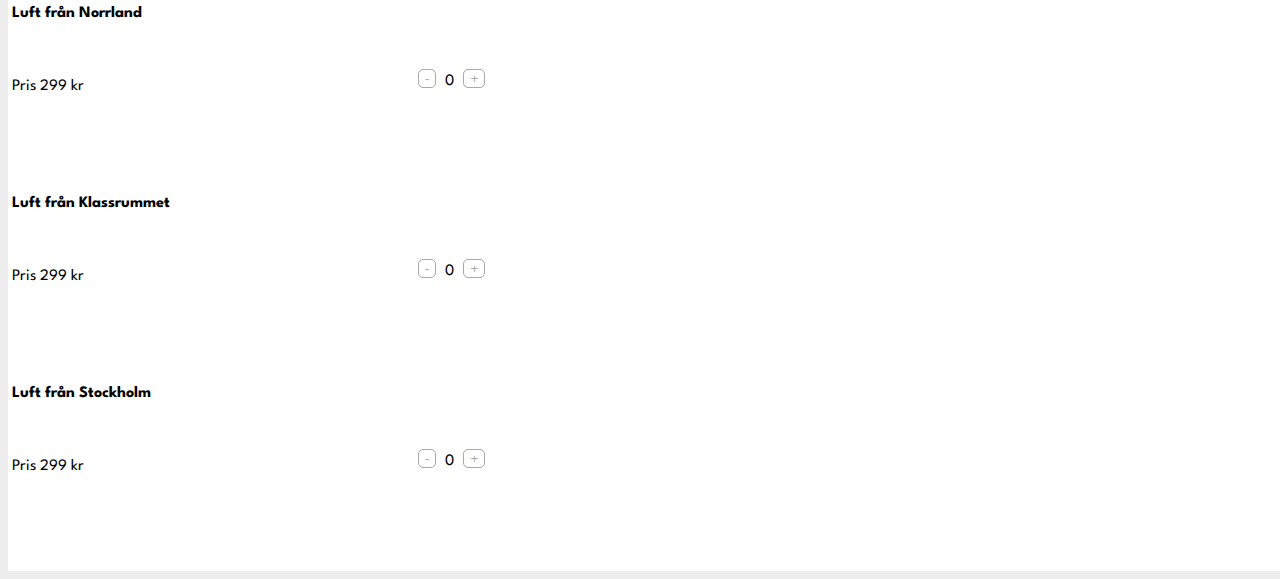
==== commit cb20fc3c: "cart showing right amount, removal if below 1, clone of product" ====
--- a/index.html
+++ b/index.html
@@ -5,7 +5,7 @@
     <meta charset="UTF-8">
     <meta name="viewport" content="width=device-width, initial-scale=1.0">
     <link rel="stylesheet" href="style.css">
-    <title>Document</title>
+    <title>CranberrySoul - shop</title>
     <link href="https://fonts.googleapis.com/css?family=Spartan&display=swap" rel="stylesheet">
 
 </head>
@@ -34,7 +34,7 @@
             <div id="cart">
                 <div id="carttext">Varukorg</div>
                 <div id="sumtext">Totalsumma</div>
-                <div id="sum">599 kr</div>
+                <div id="sum">0 kr</div>
             </div>
         </div>
     </div>
--- a/style.css
+++ b/style.css
@@ -29,7 +29,8 @@
   width: 1280px;
   margin: auto;
   font-family: "Spartan", sans-serif;
-  display: flex;
+
+  
   background-color: #fff;
 }
 
@@ -243,3 +244,15 @@
 #cartexpanded .productname {
     top: 0px;
 }
+
+.priceinfo{
+display: inline;
+
+}
+
+.price{
+display: inline;
+top: 0em;
+
+}
+
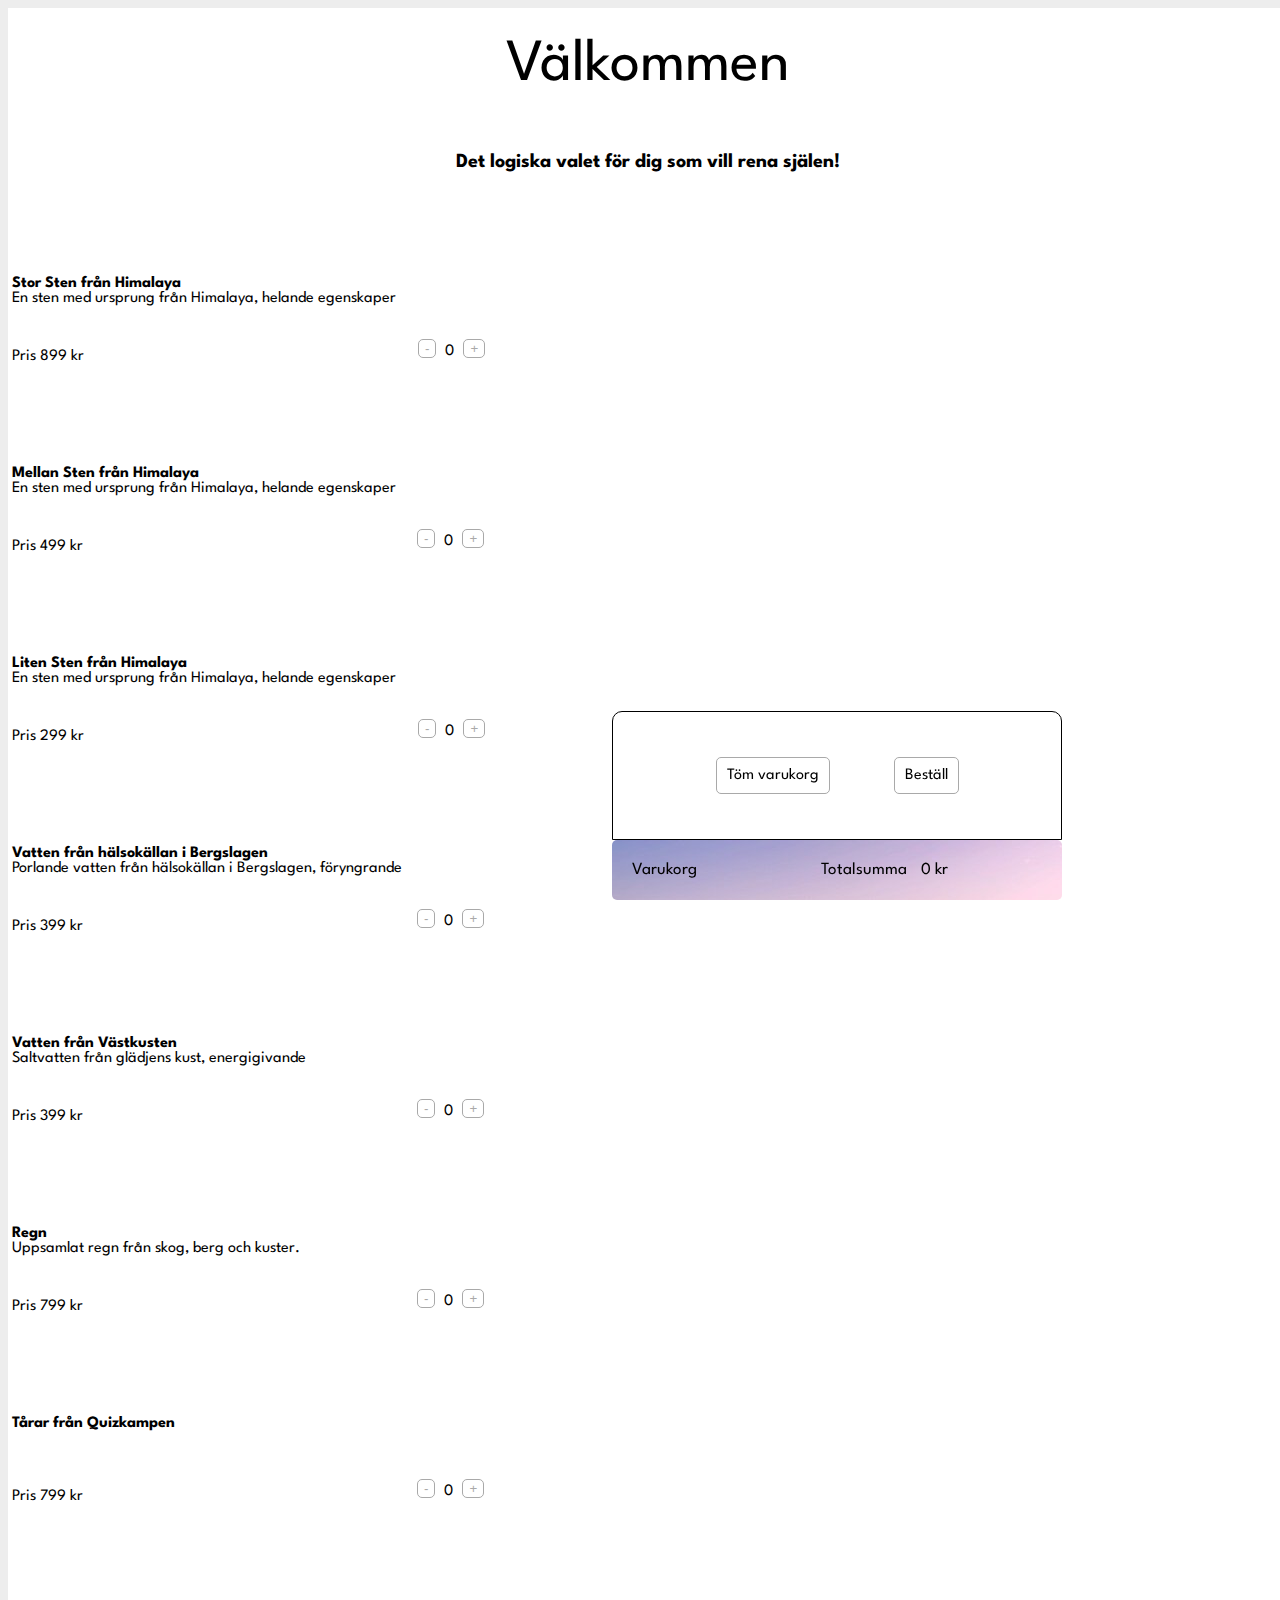
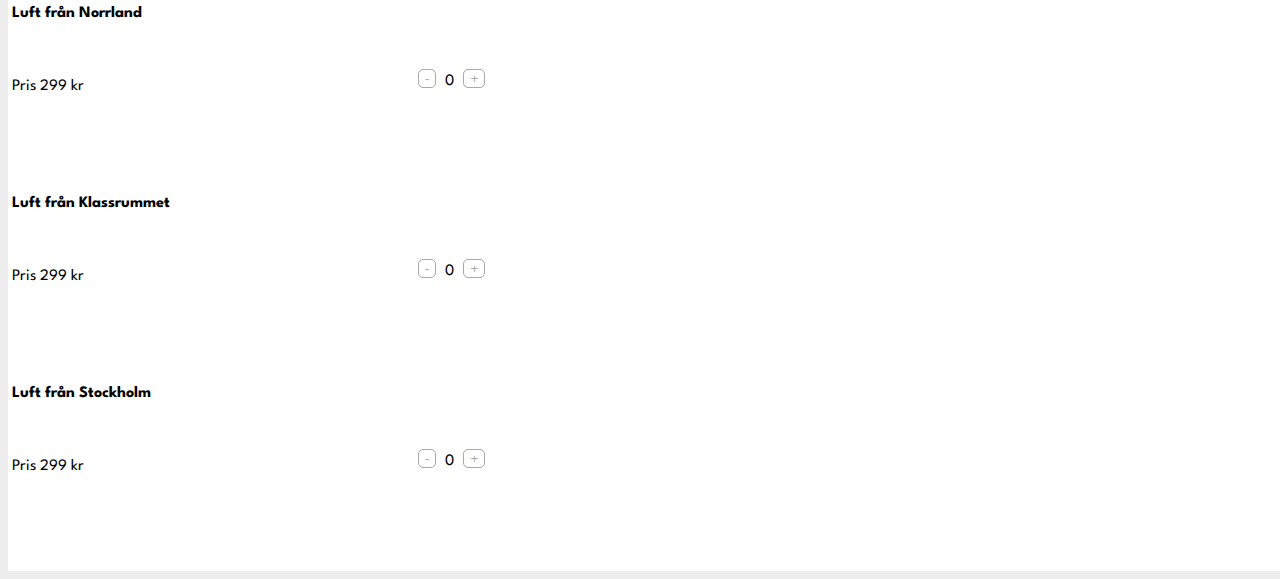
==== commit 27581113: "fixed minusbutton bug" ====
--- a/index.html
+++ b/index.html
@@ -34,7 +34,7 @@
             <div id="cart">
                 <div id="carttext">Varukorg</div>
                 <div id="sumtext">Totalsumma</div>
-                <div id="sum">0 kr</div>
+                <div id="sum">0</div><div> kr</div>
             </div>
         </div>
     </div>
--- a/style.css
+++ b/style.css
@@ -181,7 +181,6 @@
 #cartexpanded {
   box-sizing: border-box;
   transition: 0.6s ease-out;
-  background-color: aquamarine;
   text-align: center;
   position: fixed;
   overflow: scroll;
@@ -189,6 +188,11 @@
   width: 450px;
   max-height: 800px;
   padding: 15px;
+  border: 1px;
+  border-style: solid;
+  border-top-left-radius: 10px;
+  border-top-right-radius: 10px;
+  background-color: white;
 }
 
 #cartexpanded::-webkit-scrollbar {
@@ -247,12 +251,14 @@
 
 .priceinfo{
 display: inline;
-
 }
 
 .price{
 display: inline;
 top: 0em;
-
-}
-
+}
+
+#confirmationsum{
+  display: inline;
+}
+
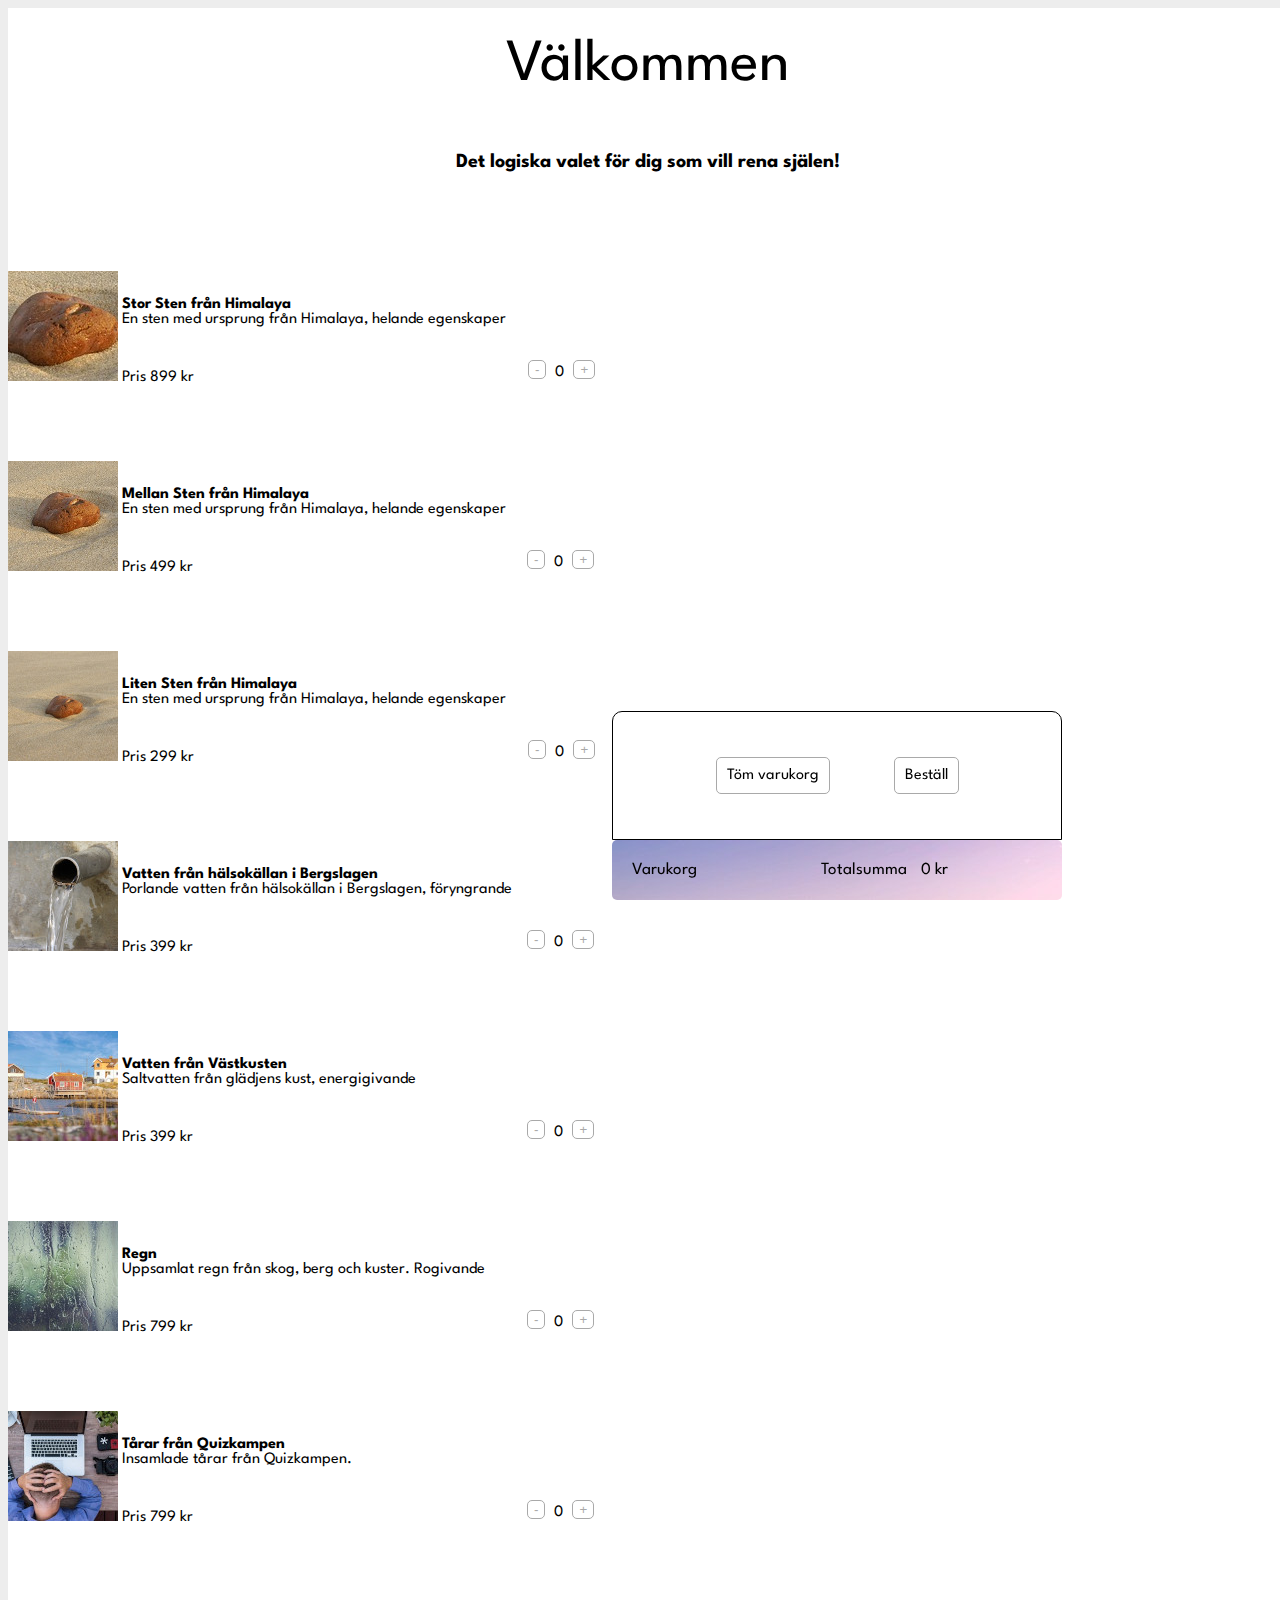
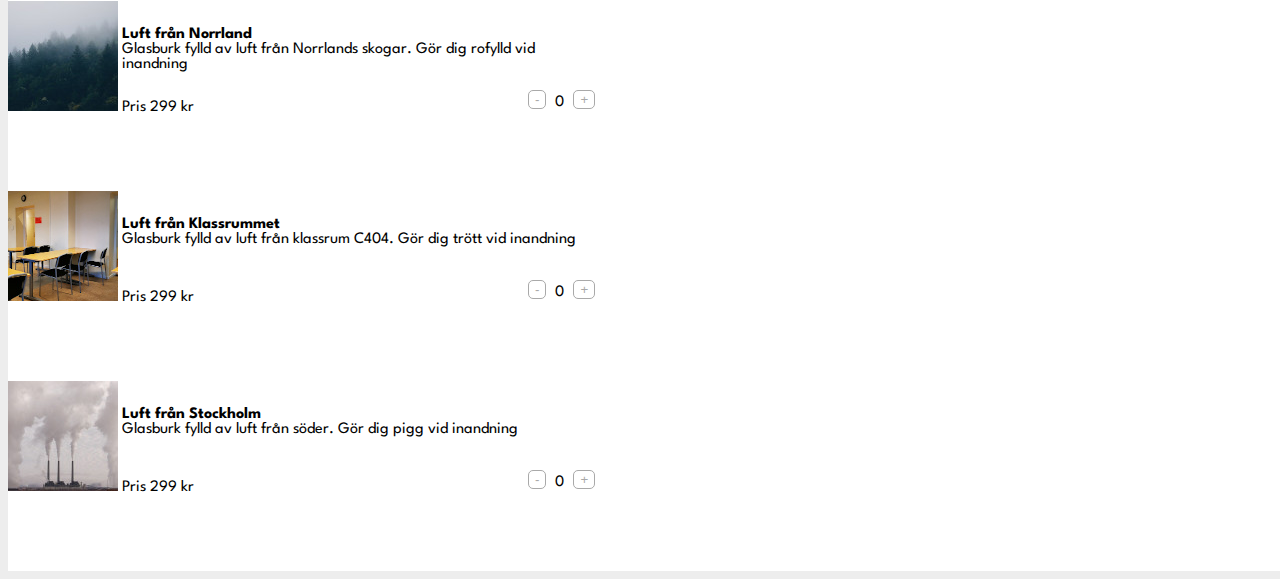
==== commit 814b20db: "last commit" ====
--- a/index.html
+++ b/index.html
@@ -15,11 +15,7 @@
     <h1>Det logiska valet för dig som vill rena själen!</h1>
     <div id="container">
 
-        <div id="productbox">
-
-
-
-        </div>
+        <div id="productbox"></div>
         <div id="cartbox">
             <div id="cartexpanded">
                 <div id="cartproductbox"></div>
--- a/style.css
+++ b/style.css
@@ -229,6 +229,7 @@
   font-family: "Spartan", sans-serif;
   padding: 10px;
   margin-top: 30px;
+  margin-left: 70px;
 }
 
 
@@ -262,3 +263,28 @@
   display: inline;
 }
 
+#confirmationproducts ul{
+  list-style: none;
+}
+
+#confirmationproducts li{
+padding-left: 1.9em;
+margin-top: 40px;
+margin-bottom: 40px;
+}
+
+#confirmationproducts li::before{
+  content: "\f14a";
+  font-family: FontAwesome;
+  display: inline-block;
+  margin-left: -1.9em;;
+  width: 1.9em;
+  color: rgb(109, 218, 0);
+
+}
+
+.confirmationinfo{
+  margin-left: 70px;
+}
+
+
